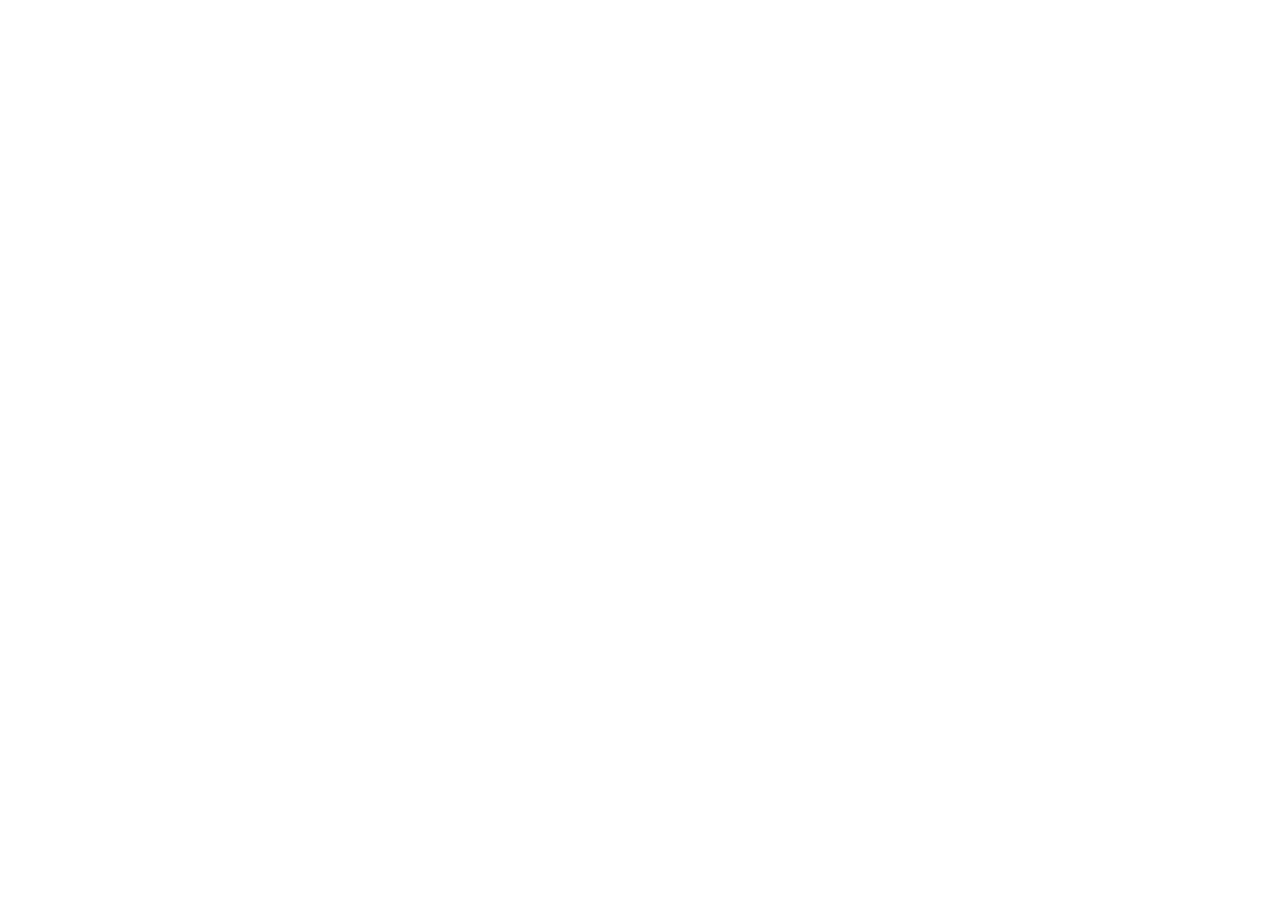
==== index.html @ 711c6ab9 "html" ====
<!DOCTYPE html>
<html lang="da">

<head>
    <meta charset="UTF-8">
    <meta name="viewport" content="width=device-width, initial-scale=1.0">
    <title>Document</title>
</head>

<body>

</body>

</html>
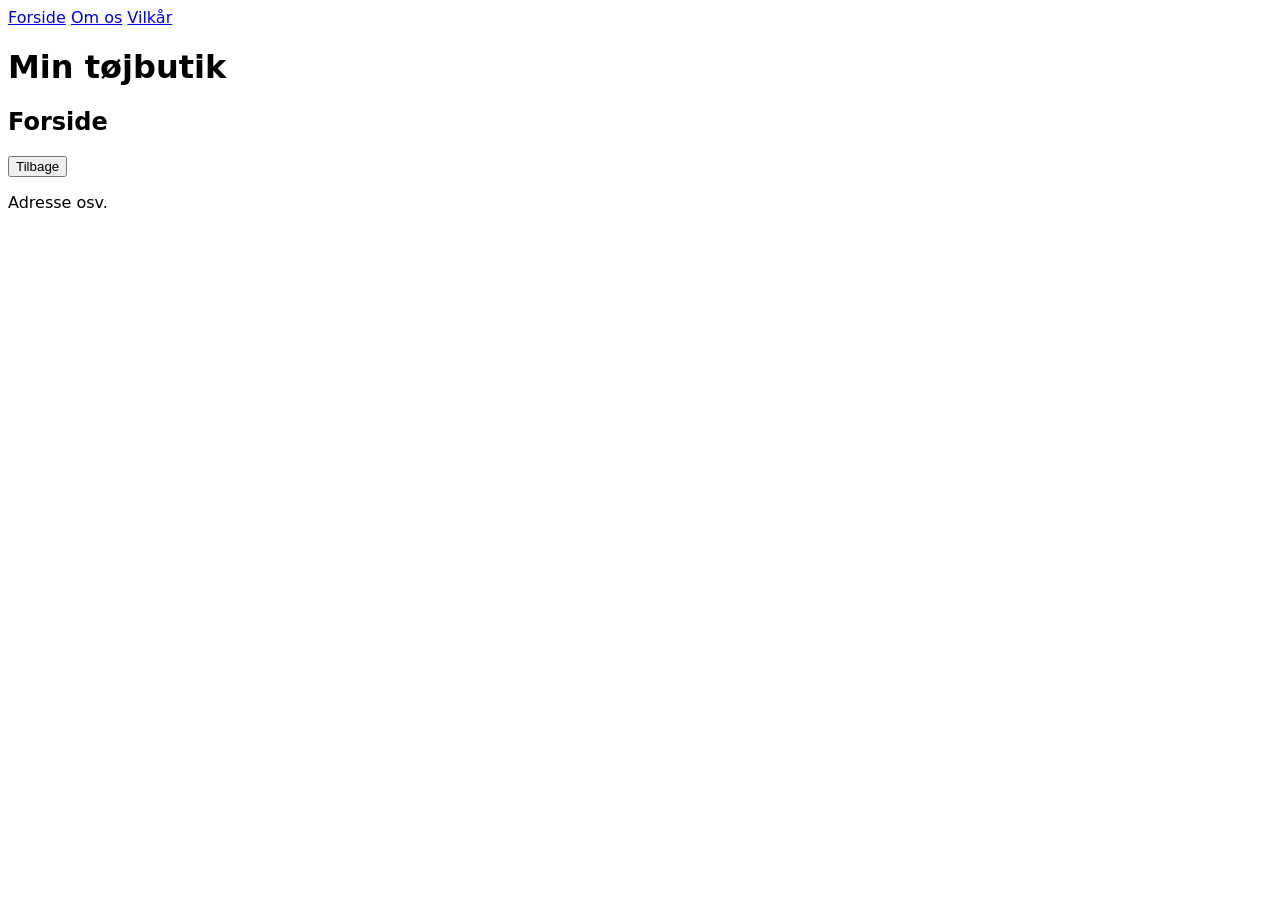
==== commit 480d5e95: "ø" ====
--- a/index.html
+++ b/index.html
@@ -4,10 +4,26 @@
 <head>
     <meta charset="UTF-8">
     <meta name="viewport" content="width=device-width, initial-scale=1.0">
-    <title>Document</title>
+    <link rel="stylesheet" href="style.css">
+    <title>Produkter</title>
 </head>
 
 <body>
+    <header>
+        <nav>
+            <a href="/">Forside</a>
+            <a href="about.html">Om os</a>
+            <a href="terms.html">Vilkår</a>
+        </nav>
+    </header>
+    <h1>Min tøjbutik</h1>
+    <h2>Forside</h2>
+    <button id="backbutton">Tilbage</button>
+    <section id="catListeContainer"></section>
+    <footer>
+        <p>Adresse osv.</p>
+    </footer>
+    <script src="index.js"></script>
 
 </body>
 
--- a/style.css
+++ b/style.css
@@ -0,0 +1,45 @@
+html {
+  font-family:
+    system-ui,
+    -apple-system,
+    BlinkMacSystemFont,
+    "Segoe UI",
+    Roboto,
+    Oxygen,
+    Ubuntu,
+    Cantarell,
+    "Open Sans",
+    "Helvetica Neue",
+    sans-serif;
+}
+
+#catListeContainer {
+  display: grid;
+  grid-template-columns: repeat(3, 1fr);
+  a {
+    padding: 2rem;
+    background-color: orange;
+    text-decoration: none;
+    color: inherit;
+    text-align: center;
+  }
+
+  .produktliste {
+    display: grid;
+    grid-template-columns: repeat(auto-fit, minmax(250px, 1fr));
+    gap: 1rem;
+  }
+
+  article {
+    display: grid;
+    grid-template-rows: subgrid;
+    grid-row: span 4;
+    padding: 1rem;
+
+    background-color: rgb(220, 169, 196);
+  }
+
+  img {
+    max-width: 100%;
+  }
+}
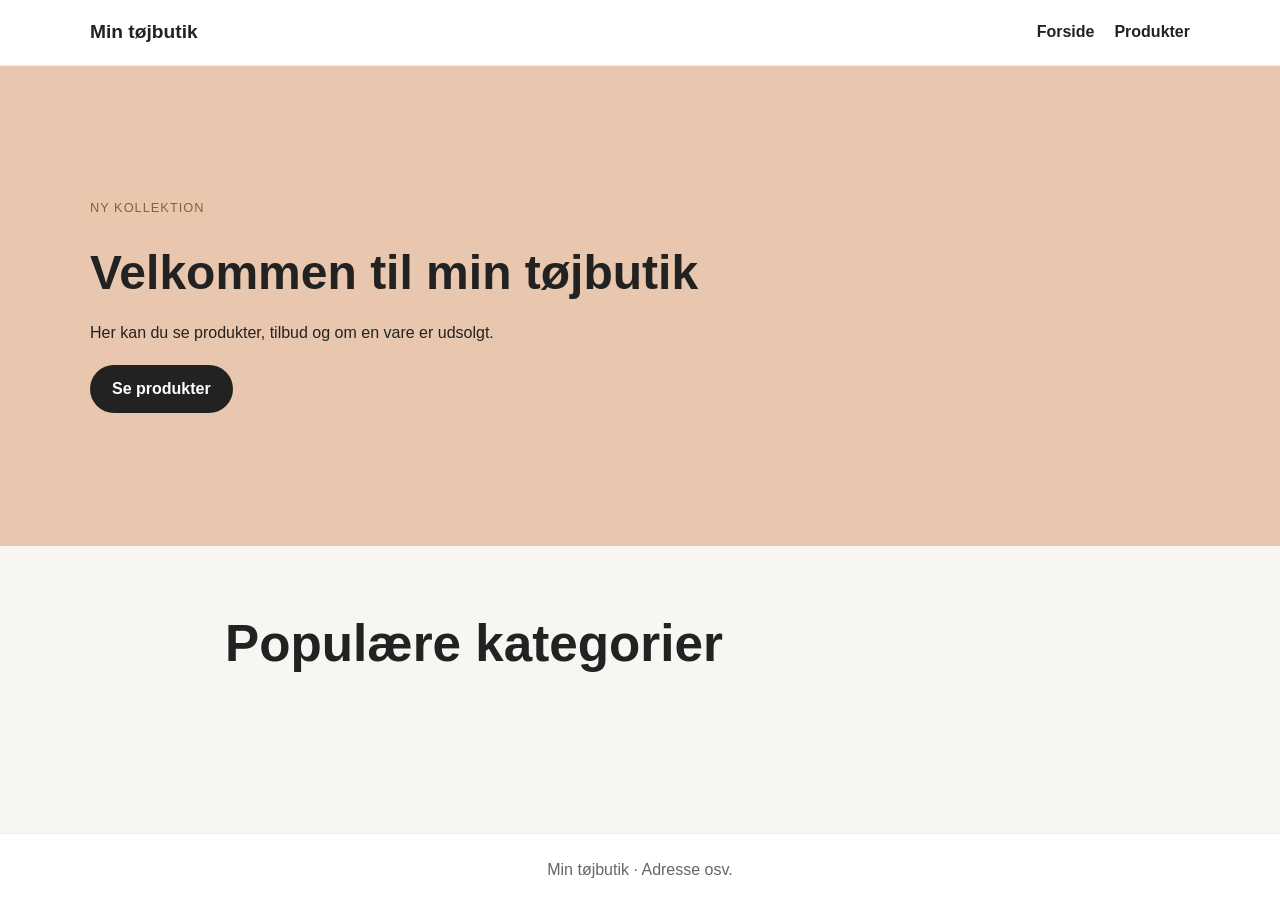
==== commit 930a9d9a: "j" ====
--- a/index.html
+++ b/index.html
@@ -1,30 +1,51 @@
-<!DOCTYPE html>
+<!doctype html>
 <html lang="da">
 
 <head>
-    <meta charset="UTF-8">
-    <meta name="viewport" content="width=device-width, initial-scale=1.0">
-    <link rel="stylesheet" href="style.css">
-    <title>Produkter</title>
+    <meta charset="UTF-8" />
+    <meta name="viewport" content="width=device-width, initial-scale=1.0" />
+    <title>Min tøjbutik</title>
+    <link rel="stylesheet" href="style.css" />
 </head>
 
 <body>
-    <header>
-        <nav>
-            <a href="/">Forside</a>
-            <a href="about.html">Om os</a>
-            <a href="terms.html">Vilkår</a>
-        </nav>
+    <header class="site-header">
+        <div class="container nav">
+            <a class="logo" href="index.html">Min tøjbutik</a>
+            <nav>
+                <a href="index.html">Forside</a>
+                <a href="productlist.html">Produkter</a>
+            </nav>
+        </div>
     </header>
-    <h1>Min tøjbutik</h1>
-    <h2>Forside</h2>
-    <button id="backbutton">Tilbage</button>
-    <section id="catListeContainer"></section>
-    <footer>
-        <p>Adresse osv.</p>
+
+    <main>
+        <section class="hero">
+            <div class="container hero-content">
+                <div>
+                    <p class="small-text">Ny kollektion</p>
+                    <h1>Velkommen til min tøjbutik</h1>
+                    <p>
+                        Her kan du se produkter, tilbud og om en vare er udsolgt.
+                    </p>
+                    <a class="btn" href="productlist.html">Se produkter</a>
+                </div>
+            </div>
+        </section>
+
+        <section class="container intro-section">
+            <h2>Populære kategorier</h2>
+            <div id="categoryList" class="category-grid"></div>
+        </section>
+    </main>
+
+    <footer class="site-footer">
+        <div class="container">
+            <p>Min tøjbutik · Adresse osv.</p>
+        </div>
     </footer>
+
     <script src="index.js"></script>
-
 </body>
 
 </html>
--- a/style.css
+++ b/style.css
@@ -1,45 +1,390 @@
-html {
-  font-family:
-    system-ui,
-    -apple-system,
-    BlinkMacSystemFont,
-    "Segoe UI",
-    Roboto,
-    Oxygen,
-    Ubuntu,
-    Cantarell,
-    "Open Sans",
-    "Helvetica Neue",
-    sans-serif;
-}
-
-#catListeContainer {
+* {
+  box-sizing: border-box;
+  margin: 0;
+  padding: 0;
+}
+
+body {
+  font-family: Arial, sans-serif;
+  background-color: #f8f6f3;
+  color: #222;
+  line-height: 1.5;
+}
+
+img {
+  width: 100%;
+  display: block;
+}
+
+a {
+  text-decoration: none;
+  color: inherit;
+}
+
+.container {
+  width: min(1100px, 90%);
+  margin: 0 auto;
+}
+
+/* HEADER */
+
+.site-header {
+  background: white;
+  border-bottom: 1px solid #eee;
+  position: sticky;
+  top: 0;
+  z-index: 10;
+}
+
+.nav {
+  display: flex;
+  justify-content: space-between;
+  align-items: center;
+  padding: 18px 0;
+}
+
+.nav nav {
+  display: flex;
+  gap: 20px;
+}
+
+.nav nav a {
+  font-weight: 600;
+}
+
+.logo {
+  font-size: 1.2rem;
+  font-weight: 700;
+}
+
+/* HERO */
+
+.hero {
+  background: #e9c7ae;
+  padding: 90px 0;
+}
+
+.hero-content {
+  display: flex;
+  align-items: center;
+  min-height: 300px;
+}
+
+.hero h1 {
+  font-size: 3rem;
+  margin-bottom: 12px;
+}
+
+.hero p {
+  max-width: 500px;
+  margin-bottom: 20px;
+}
+
+.small-text {
+  text-transform: uppercase;
+  letter-spacing: 1px;
+  font-size: 0.8rem;
+  color: #8b5e3c;
+  margin-bottom: 10px;
+}
+
+.btn {
+  display: inline-block;
+  background: #222;
+  color: white;
+  padding: 12px 22px;
+  border-radius: 999px;
+  font-weight: 600;
+}
+
+/* KATEGORIER */
+
+.intro-section {
+  padding: 60px 0;
+}
+
+.intro-section h2 {
+  max-width: 830px;
+  margin: 0 auto 30px;
+  font-size: 3.2rem;
+  text-align: left;
+}
+
+.category-grid {
   display: grid;
-  grid-template-columns: repeat(3, 1fr);
-  a {
-    padding: 2rem;
-    background-color: orange;
-    text-decoration: none;
-    color: inherit;
-    text-align: center;
-  }
-
-  .produktliste {
-    display: grid;
-    grid-template-columns: repeat(auto-fit, minmax(250px, 1fr));
-    gap: 1rem;
-  }
-
-  article {
-    display: grid;
-    grid-template-rows: subgrid;
-    grid-row: span 4;
-    padding: 1rem;
-
-    background-color: rgb(220, 169, 196);
-  }
-
-  img {
-    max-width: 100%;
-  }
-}
+  grid-template-columns: repeat(3, 260px);
+  gap: 25px;
+  justify-content: center;
+}
+
+.category-card {
+  background: white;
+  padding: 35px 20px;
+  border-radius: 20px;
+  text-align: center;
+  font-weight: 700;
+  font-size: 1.2rem;
+  box-shadow: 0 10px 25px rgba(0, 0, 0, 0.06);
+  transition: 0.2s;
+}
+
+.category-card:hover {
+  transform: translateY(-4px);
+}
+
+/* PRODUKTLISTE */
+
+.page-top {
+  display: flex;
+  flex-direction: column;
+  align-items: flex-start;
+  margin-bottom: 30px;
+  gap: 10px;
+  margin-top: 20px;
+}
+
+.page-top h1 {
+  font-size: 2.4rem;
+}
+
+.back-link {
+  display: inline-flex;
+  align-items: center;
+  gap: 8px;
+
+  background: white;
+  padding: 10px 16px;
+  border-radius: 999px;
+
+  font-weight: 600;
+  color: #444;
+
+  border: 1px solid #e5e5e5;
+  box-shadow: 0 6px 18px rgba(0, 0, 0, 0.05);
+
+  transition: 0.2s;
+}
+
+.back-link:hover {
+  transform: translateY(-2px);
+  background: #fdfdfd;
+}
+
+.product-grid {
+  display: grid;
+  grid-template-columns: repeat(auto-fit, minmax(240px, 1fr));
+  gap: 24px;
+
+  /* gør kortene lige høje */
+  align-items: stretch;
+}
+
+/* PRODUKTKORT */
+
+.card {
+  background: white;
+  border-radius: 18px;
+  padding: 16px;
+  box-shadow: 0 10px 24px rgba(0, 0, 0, 0.06);
+
+  display: flex;
+  flex-direction: column;
+
+  height: 100%;
+}
+
+/* Alle billeder får samme højde */
+
+.card > img {
+  width: 100%;
+  height: 300px;
+
+  object-fit: contain;
+
+  border-radius: 12px;
+}
+
+/* Teksten i kortet */
+
+.card-text {
+  padding-top: 14px;
+
+  display: flex;
+  flex-direction: column;
+
+  flex: 1;
+}
+
+/* BADGES */
+
+.badge-area {
+  min-height: 48px;
+  display: flex;
+  align-items: flex-start;
+}
+
+.badge {
+  display: inline-block;
+  width: fit-content;
+
+  padding: 6px 10px;
+
+  border-radius: 999px;
+
+  font-size: 0.8rem;
+  font-weight: 700;
+
+  margin-bottom: 10px;
+  margin-right: 8px;
+}
+
+.badge.sale {
+  background: #ffe2e2;
+  color: #b03a2e;
+}
+
+.badge.soldout {
+  background: #222;
+  color: white;
+}
+
+/* BRAND */
+
+.brand {
+  color: #888;
+  font-size: 0.95rem;
+
+  margin-bottom: 4px;
+}
+
+/* PRODUKTNAVN */
+
+.product-name {
+  font-size: 1.1rem;
+
+  margin-bottom: 12px;
+
+  /* reserverer plads til 2 linjer */
+  min-height: 53px;
+}
+
+/* PRIS */
+
+.price {
+  font-weight: bold;
+  font-size: 1.1rem;
+
+  /* skubber prisen ned */
+  margin-top: auto;
+}
+
+.price-row {
+  font-weight: bold;
+  font-size: 1.1rem;
+
+  /* gør at alle priser står nederst */
+  margin-top: auto;
+
+  min-height: 28px;
+}
+
+.old-price {
+  text-decoration: line-through;
+  color: #888;
+
+  margin-right: 8px;
+}
+
+.sale-price {
+  font-weight: bold;
+  color: #b03a2e;
+}
+
+/* UDSOLGT */
+
+.soldout-card img {
+  opacity: 0.45;
+}
+
+/* PRODUKT DETALJESIDE */
+
+.detail-card {
+  display: grid;
+  grid-template-columns: 1fr 1fr;
+
+  gap: 40px;
+
+  background: white;
+
+  padding: 30px;
+
+  border-radius: 20px;
+
+  box-shadow: 0 10px 24px rgba(0, 0, 0, 0.06);
+
+  margin-top: 20px;
+}
+
+.detail-info h1 {
+  margin-bottom: 10px;
+  font-size: 2rem;
+}
+
+.detail-info .brand {
+  margin-bottom: 10px;
+}
+
+.detail-info .description {
+  margin: 20px 0;
+  color: #555;
+}
+
+/* FOOTER */
+
+.site-footer {
+  border-top: 1px solid #eee;
+
+  background: white;
+
+  padding: 24px 0;
+
+  margin-top: 60px;
+
+  text-align: center;
+
+  color: #666;
+}
+
+/* MOBIL */
+
+@media (max-width: 768px) {
+  .hero h1 {
+    font-size: 2.2rem;
+  }
+
+  .page-top {
+    flex-direction: column;
+    align-items: flex-start;
+  }
+
+  .detail-card {
+    grid-template-columns: 1fr;
+  }
+
+  .category-grid {
+    grid-template-columns: 1fr;
+  }
+
+  .product-grid {
+    grid-template-columns: repeat(2, 1fr);
+    gap: 14px;
+  }
+
+  .card > img {
+    height: 220px;
+  }
+
+  .product-name {
+    font-size: 1rem;
+  }
+}
